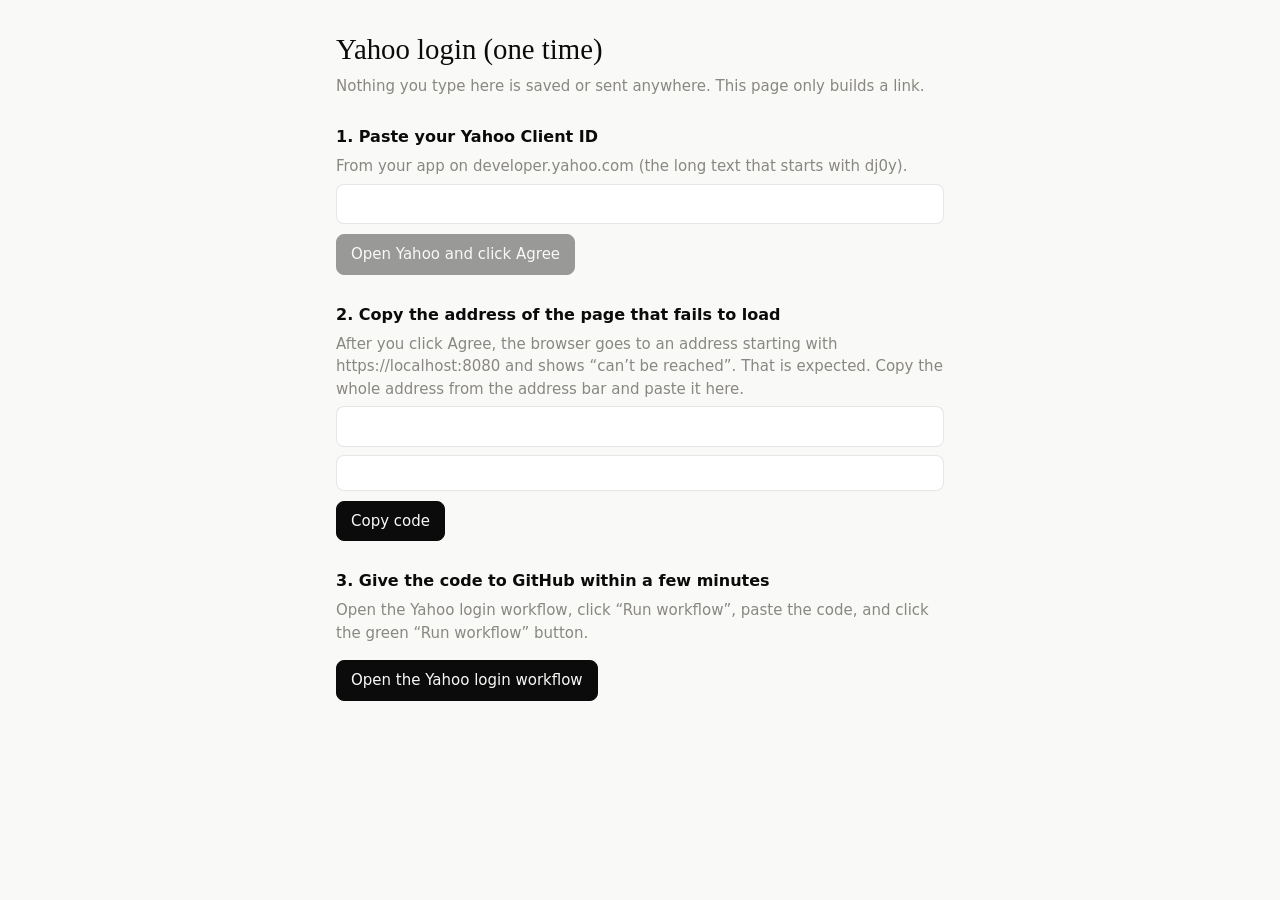
==== setup.html @ c7cf4c54 "Upload UBE League Hub" ====
<!doctype html>
<html lang="en">
<head>
<meta charset="utf-8">
<meta name="viewport" content="width=device-width, initial-scale=1">
<meta name="robots" content="noindex">
<title>UBE Hub: Yahoo login</title>
<link rel="stylesheet" href="shim.css">
<style>
.setup { max-width: 40rem; margin: 0 auto; padding: 32px 16px; font: 15px/1.5 var(--font-anthropic-sans); color: var(--color-fg); }
.setup h1 { font: 400 1.8rem/1.2 var(--font-anthropic-serif); margin: 0 0 8px; }
.setup h2 { font-size: 1rem; margin: 28px 0 6px; }
.setup p { margin: 6px 0; color: var(--color-fg-muted); }
.setup input { width: 100%; font: inherit; padding: 8px 10px; border: 1px solid var(--color-border-line); border-radius: 8px; background: var(--color-panel); color: var(--color-fg); }
.setup a.btn, .setup button { display: inline-block; margin-top: 10px; font: inherit; padding: 8px 14px; border-radius: 8px; border: 1px solid var(--color-fg); background: var(--color-fg); color: var(--color-bg); text-decoration: none; cursor: pointer; }
.setup a.btn[aria-disabled="true"] { opacity: .4; pointer-events: none; }
.setup code { display: block; margin-top: 8px; padding: 8px 10px; border: 1px solid var(--color-border-line); border-radius: 8px; background: var(--color-panel); word-break: break-all; min-height: 2.4em; }
</style>
</head>
<body>
<main class="setup">
  <h1>Yahoo login (one time)</h1>
  <p>Nothing you type here is saved or sent anywhere. This page only builds a link.</p>

  <h2>1. Paste your Yahoo Client ID</h2>
  <p>From your app on developer.yahoo.com (the long text that starts with dj0y).</p>
  <input id="cid" autocomplete="off" spellcheck="false" aria-label="Yahoo Client ID">
  <a class="btn" id="go" target="_blank" rel="noopener" aria-disabled="true" href="#">Open Yahoo and click Agree</a>

  <h2>2. Copy the address of the page that fails to load</h2>
  <p>After you click Agree, the browser goes to an address starting with https://localhost:8080 and shows “can’t be reached”. That is expected. Copy the whole address from the address bar and paste it here.</p>
  <input id="addr" autocomplete="off" spellcheck="false" aria-label="The localhost address">
  <code id="code" aria-live="polite"></code>
  <button id="copy" type="button">Copy code</button>

  <h2>3. Give the code to GitHub within a few minutes</h2>
  <p>Open the Yahoo login workflow, click “Run workflow”, paste the code, and click the green “Run workflow” button.</p>
  <a class="btn" target="_blank" rel="noopener" href="https://github.com/ayojieo/ube-league-hub/actions/workflows/yahoo-login.yml">Open the Yahoo login workflow</a>
</main>
<script>
(() => {
  const cid = document.getElementById('cid'); const go = document.getElementById('go');
  const addr = document.getElementById('addr'); const code = document.getElementById('code');
  cid.addEventListener('input', () => {
    const v = cid.value.trim();
    go.setAttribute('aria-disabled', v ? 'false' : 'true');
    go.href = v ? 'https://api.login.yahoo.com/oauth2/request_auth?client_id=' + encodeURIComponent(v) + '&redirect_uri=' + encodeURIComponent('https://localhost:8080') + '&response_type=code&language=en-us' : '#';
  });
  addr.addEventListener('input', () => {
    const m = /[?&]code=([^&#\s]+)/.exec(addr.value);
    code.textContent = m ? m[1] : (addr.value.trim() ? 'No code found in that address.' : '');
    code.dataset.ok = m ? '1' : '';
  });
  document.getElementById('copy').addEventListener('click', async (e) => {
    if (!code.dataset.ok) return;
    try { await navigator.clipboard.writeText(code.textContent); e.target.textContent = 'Copied'; } catch (err) { e.target.textContent = 'Select the code and copy it'; }
  });
})();
</script>
</body>
</html>
---- shim.css ----
/* UBE League Hub: standalone look. Recreates the base styles and design tokens the page expects. */
:root {
  color-scheme: light dark;
  --color-bg: #f9f9f7; --color-panel: #ffffff; --color-fg: #0b0b0b; --color-fg-muted: #898781;
  --color-border-line: rgb(11 11 11 / 0.1);
  --color-ok: #006300; --color-bad: #8e2626; --color-warn: #734500;
  --cds-chart-muted: #c3c2b7; --cds-chart-grid: rgb(11 11 11 / 0.1); --cds-chart-axis: #c3c2b7;
  --cds-chart-categorical-1: #2a78d6; --cds-chart-categorical-2: #eb6834; --cds-chart-categorical-3: #1baf7a; --cds-chart-categorical-4: #eda100;
  --cds-chart-categorical-5: #e87ba4; --cds-chart-categorical-6: #008300; --cds-chart-categorical-7: #6250d6; --cds-chart-categorical-8: #e34948;
  --cds-font-size-body: 0.875rem; --cds-font-size-caption: 0.75rem; --cds-font-size-heading: 0.9375rem; --cds-font-size-title: 1.375rem;
  --cds-font-weight-medium: 500;
  --cds-gap-xs: 0.5rem; --cds-gap-sm: 0.75rem; --cds-gap-md: 1rem; --cds-gap-lg: 1.75rem;
  --cds-pad-xs: 0.375rem; --cds-pad-sm: 0.5rem; --cds-pad-md: 0.75rem; --cds-pad-lg: 1rem; --cds-pad-xl: 1.5rem;
  --cds-radius: 0.5rem; --cds-dur-slow: .45s;
  --font-anthropic-sans: "Anthropic Sans", "Inter", ui-sans-serif, system-ui, -apple-system, "Segoe UI", Roboto, sans-serif;
  --font-anthropic-serif: "Anthropic Serif", "Source Serif 4", ui-serif, Georgia, "Times New Roman", serif;
}
@media (prefers-color-scheme: dark) {
  :root {
    --color-bg: #0b0b0b; --color-panel: #1a1a19; --color-fg: #f0efec; --color-fg-muted: #898781;
    --color-border-line: rgb(255 255 255 / 0.1);
    --color-ok: #0ca30c; --color-bad: #ec7e7e; --color-warn: #db9300;
    --cds-chart-muted: #5f5e5a; --cds-chart-grid: rgb(255 255 255 / 0.1); --cds-chart-axis: #383835;
    --cds-chart-categorical-1: #3987e5; --cds-chart-categorical-2: #d95926; --cds-chart-categorical-3: #199e70; --cds-chart-categorical-4: #c98500;
    --cds-chart-categorical-5: #d55181; --cds-chart-categorical-6: #008300; --cds-chart-categorical-7: #9085e9; --cds-chart-categorical-8: #e66767;
  }
}
*, ::before, ::after { box-sizing: border-box; border: 0 solid var(--color-border-line); }
html { -webkit-text-size-adjust: 100%; -webkit-font-smoothing: antialiased; tab-size: 4; line-height: 1.5; }
body { margin: 0; background: var(--color-bg); color: var(--color-fg); font-family: ui-sans-serif, system-ui, -apple-system, sans-serif; }
#dash-root, #hub-foot { color: var(--color-fg); font-size: 14px; line-height: 1.45; }
#dash-root:not(:empty) { padding: var(--dash-gutter, clamp(var(--cds-pad-md), 4%, var(--cds-pad-xl))); }
:where(#dash-root) :where(h1, h2, h3, h4, h5, h6) { font-size: inherit; font-weight: inherit; margin: 0; }
:where(#dash-root) :where(p, ul, ol, li, figure, blockquote, dl, dd, pre, hr) { margin: 0; padding: 0; }
:where(#dash-root) :where(ul, ol) { list-style: none; }
:where(#dash-root) :where(a) { color: inherit; text-decoration: inherit; cursor: pointer; }
:where(#dash-root) :where(b, strong) { font-weight: 600; }
:where(#dash-root) :where(table) { border-collapse: collapse; border-color: inherit; text-indent: 0; }
:where(#dash-root) :where(button, input, select, textarea) { font: inherit; color: inherit; margin: 0; padding: 0; background-color: transparent; letter-spacing: inherit; border-radius: 0; }
:where(#dash-root) :where(select) { line-height: normal; }
:where(#dash-root) :where(textarea) { resize: vertical; }
:where(#dash-root) :where(svg, img, canvas) { display: block; vertical-align: middle; }
[hidden] { display: none !important; }

/* Parts added outside the page: season banner, passcode field, footer. */
#hub-banner { max-width: 1240px; margin: 16px auto 0; padding: 10px 16px; border: 1px solid var(--color-border-line); border-radius: var(--cds-radius); background: var(--color-panel); color: var(--color-fg); font: 14px/1.45 var(--font-anthropic-sans); text-align: center; }
#hub-banner a, #hub-foot a { color: inherit; text-decoration: underline; text-underline-offset: 2px; }
#hub-foot { max-width: 1240px; margin: 0 auto; padding: 0 16px 32px; text-align: center; color: var(--color-fg-muted); font-family: var(--font-anthropic-sans); font-size: 12px; }
#hub-pass { display: flex; flex-wrap: wrap; gap: 8px; align-items: center; padding: 10px 12px; border: 1px solid var(--color-border-line); border-radius: var(--cds-radius); background: var(--color-bg); font-size: 12px; }
#hub-pass input { font: inherit; padding: 4px 8px; border: 1px solid var(--color-border-line); border-radius: var(--cds-radius); background: var(--color-panel); color: var(--color-fg); min-width: 12rem; }
#hub-pass button { font: inherit; padding: 4px 10px; border: 1px solid var(--color-fg); border-radius: var(--cds-radius); background: var(--color-fg); color: var(--color-bg); cursor: pointer; }
#hub-pass button.plain { background: var(--color-bg); color: var(--color-fg); border-color: var(--color-border-line); }
#news-table.hub-no-angle th:nth-child(3), #news-table.hub-no-angle td:nth-child(3) { display: none; }
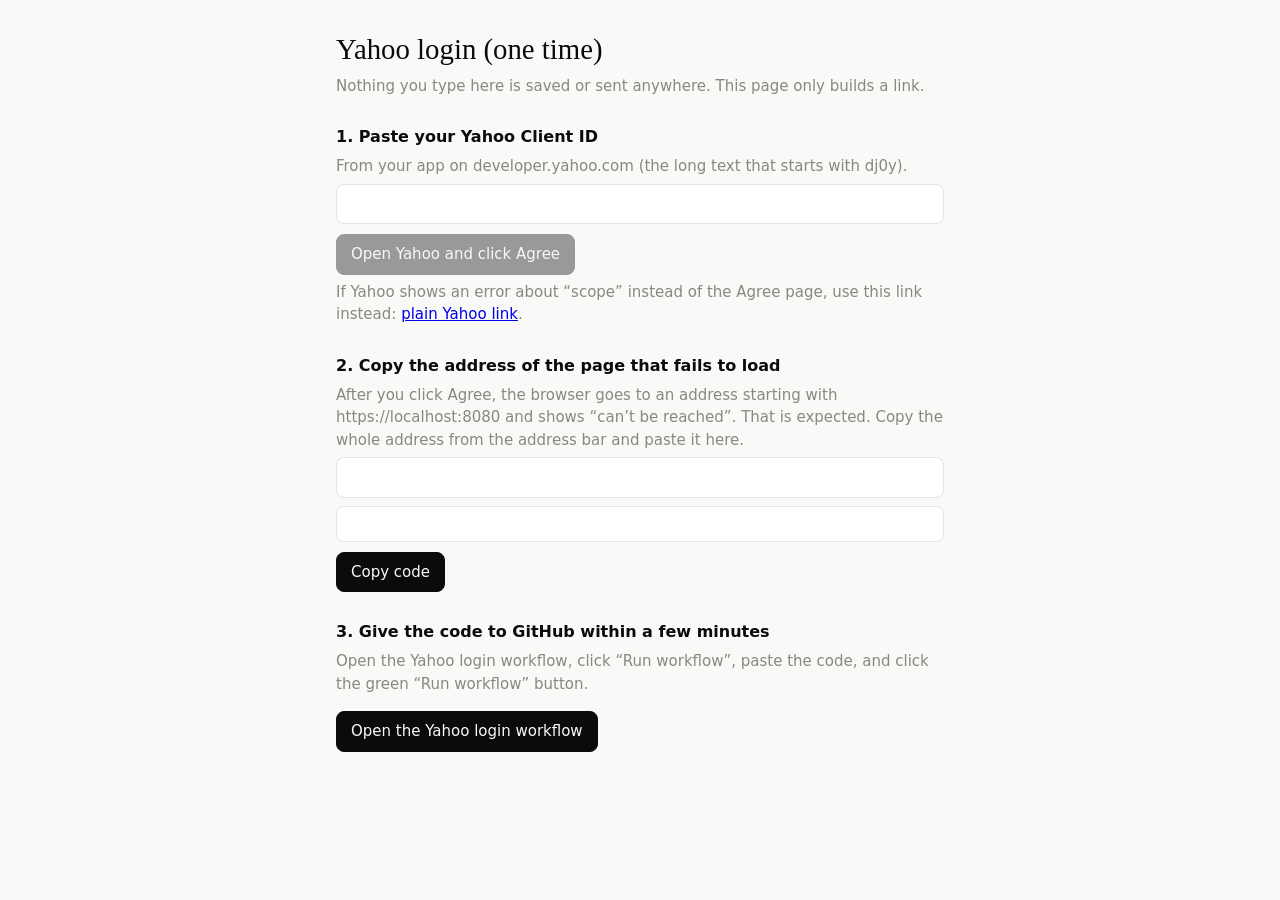
==== commit 02bb367f: "Add files via upload" ====
--- a/setup.html
+++ b/setup.html
@@ -26,6 +26,7 @@
   <p>From your app on developer.yahoo.com (the long text that starts with dj0y).</p>
   <input id="cid" autocomplete="off" spellcheck="false" aria-label="Yahoo Client ID">
   <a class="btn" id="go" target="_blank" rel="noopener" aria-disabled="true" href="#">Open Yahoo and click Agree</a>
+  <p>If Yahoo shows an error about “scope” instead of the Agree page, use this link instead: <a id="go2" target="_blank" rel="noopener" href="#">plain Yahoo link</a>.</p>
 
   <h2>2. Copy the address of the page that fails to load</h2>
   <p>After you click Agree, the browser goes to an address starting with https://localhost:8080 and shows “can’t be reached”. That is expected. Copy the whole address from the address bar and paste it here.</p>
@@ -44,7 +45,9 @@
   cid.addEventListener('input', () => {
     const v = cid.value.trim();
     go.setAttribute('aria-disabled', v ? 'false' : 'true');
-    go.href = v ? 'https://api.login.yahoo.com/oauth2/request_auth?client_id=' + encodeURIComponent(v) + '&redirect_uri=' + encodeURIComponent('https://localhost:8080') + '&response_type=code&language=en-us' : '#';
+    const base = 'https://api.login.yahoo.com/oauth2/request_auth?client_id=' + encodeURIComponent(v) + '&redirect_uri=' + encodeURIComponent('https://localhost:8080') + '&response_type=code&language=en-us';
+    go.href = v ? base + '&scope=fspt-r' : '#';
+    document.getElementById('go2').href = v ? base : '#';
   });
   addr.addEventListener('input', () => {
     const m = /[?&]code=([^&#\s]+)/.exec(addr.value);
